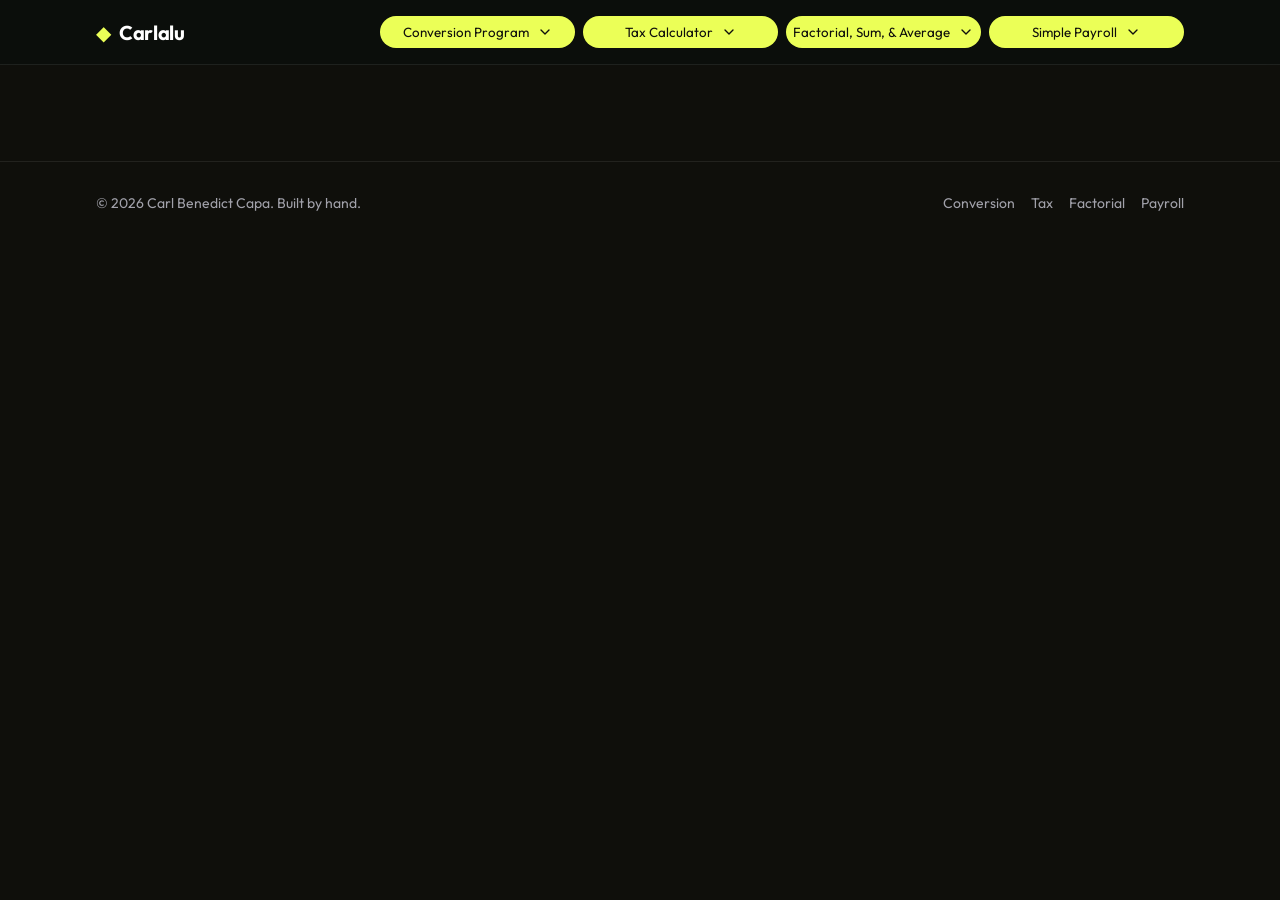
==== pages/conversion.html @ 029c688b "Added pages for different programs" ====
<!--THIS IS NOT VIBECODED-->

<!DOCTYPE html>
<html lang="en">

<head>
    <meta charset="UTF-8">
    <meta name="viewport" content="width=device-width, initial-scale=1.0">
    <meta name="description" content="A website for assignment submissions for CS1130">
    <title>Web Development Assignment</title>

    <link rel="preconnect" href="https://fonts.googleapis.com">
    <link rel="preconnect" href="https://fonts.gstatic.com" crossorigin>
    <link href="https://fonts.googleapis.com/css2?family=Outfit:wght@400;500;700&display=swap" rel="stylesheet">

    <link rel="stylesheet" href="../css/styles.css">
</head>

<body>
    <!-- HEADER AND NAV SECTION-->
    <header class="site-header">
        <div class="container header-inner">
            <a href="../index.html" class="brand" aria-label="Assignment ni Carlalu">
                <span class="brand-mark" aria-hidden="true">◆</span>
                <span>Carlalu</span>
            </a>
            <nav aria-label="Primary">
                <ul class="nav-list">
                    <li class="dropdown">
                        <button>Conversion Program <svg xmlns="http://www.w3.org/2000/svg" width="16" height="16"
                                viewBox="0 0 24 24" fill="none" stroke="currentColor" stroke-width="2"
                                stroke-linecap="round" stroke-linejoin="round" aria-hidden="true">
                                <polyline points="6 9 12 15 18 9"></polyline>
                            </svg>
                        </button>
                        <ul class="dropdown-menu">
                            <li><a href="conversion.html">Length Converter</a></li>
                            <li><a href="conversion.html">Temperature Converter</a></li>
                        </ul>
                    </li>

                    <li class="dropdown">
                        <button>Tax Calculator <svg xmlns="http://www.w3.org/2000/svg" width="16" height="16"
                                viewBox="0 0 24 24" fill="none" stroke="currentColor" stroke-width="2"
                                stroke-linecap="round" stroke-linejoin="round" aria-hidden="true">
                                <polyline points="6 9 12 15 18 9"></polyline>
                            </svg></button>
                        <ul class="dropdown-menu">
                            <li><a href="tax.html">Income Tax Calculator</a></li>
                        </ul>
                    </li>

                    <li class="dropdown">
                        <button>Factorial, Sum, & Average <svg xmlns="http://www.w3.org/2000/svg" width="16" height="16"
                                viewBox="0 0 24 24" fill="none" stroke="currentColor" stroke-width="2"
                                stroke-linecap="round" stroke-linejoin="round" aria-hidden="true">
                                <polyline points="6 9 12 15 18 9"></polyline>
                            </svg></button>
                        <ul class="dropdown-menu">
                            <li><a href="factorial.html">Factorial of N numbers</a></li>
                            <li><a href="factorial.html">Sum of N Numbers</a></li>
                            <li><a href="factorial.html">Average of N Numbers</a></li>
                        </ul>
                    </li>

                    <li class="dropdown">
                        <button>Simple Payroll <svg xmlns="http://www.w3.org/2000/svg" width="16" height="16"
                                viewBox="0 0 24 24" fill="none" stroke="currentColor" stroke-width="2"
                                stroke-linecap="round" stroke-linejoin="round" aria-hidden="true">
                                <polyline points="6 9 12 15 18 9"></polyline>
                            </svg></button>
                        <ul class="dropdown-menu">
                            <li><a href="payroll.html">Payroll Program</a></li>
                        </ul>
                    </li>
                </ul>
            </nav>
        </div>
    </header>

    <!--FOOTER PRE-->
    <footer class="site-footer">
        <div class="footer-inner">
            <p>&copy; 2026 Carl Benedict Capa. Built by hand.</p>
            <ul class="foot-list">
                <li><a href="conversion.html">Conversion</a></li>
                <li><a href="tax.html">Tax</a></li>
                <li><a href="factorial.html">Factorial</a></li>
                <li><a href="payroll.html">Payroll</a></li>
            </ul>
        </div>
    </footer>
</body>

</html>
---- css/styles.css ----
/*BASE*/

:root {
    /*SPACING*/
    --space-1: 0.25rem;
    --space-2: 0.5rem;
    --space-3: 0.75rem;
    --space-4: 1rem;
    --space-6: 1.5rem;
    --space-8: 2rem;
    --space-12: 3rem;
    --space-16: 4rem;
    --space-24: 6rem;

    /*TYPE*/
    --text-sm: 0.875rem;
    --text-base: 1rem;
    --text-lg: 1.25rem;
    --text-xl: 1.563rem;
    --text-2xl: 1.953rem;
    --text-3xl: 2.441rem;
    --text-4xl: 3.052rem;
    --text-5xl: 3.815rem;

    /*COLORS*/
    --color-bg: hsl(60, 15%, 5%);
    --color-bg-secondary: rgba(215, 222, 74, 0.1);
    --color-surface: hsla(0, 0%, 100%, 0.031);
    --color-surface-solid: hsl(240, 6%, 10%);
    --color-border: #ffffff14;

    /*TEXT COLORS*/
    --color-text-primary: hsl(0, 0%, 100%);
    --color-text-secondary: hsl(240, 5%, 65%);

    /*DOMINANT COLORS*/
    --color-accent: hsl(67, 100%, 67%);
    --color-accent-hover: hsl(58, 100%, 45%);
    --color-gray-hover: hsl(0, 0%, 25%);

    /*ADDITIONAL*/
    --container-max: 72rem;
    --container-pad: var(--space-6);
    --radius: 20px;
    --shadow: rgba(0, 0, 0, 0.075);
    --glow:  hsla(67, 100%, 67%, 0.207);
    --glow-2:  hsla(67, 100%, 67%, 0.504);

    /*FONT*/
    --font-sans: "Outfit", system-ui, -apple-system, sans-serif;
}

*,
*::before,
*::after {
    box-sizing: border-box;
}

html {
    scroll-behavior: smooth;
    scroll-padding-top: var(--space-16);
}

body {
    margin: 0;
    font-family: var(--font-sans);
    font-size: var(--type-base);
    background-color: var(--color-bg);
    color: var(--color-text-primary);
}

/*TYPOGRAPHY*/
h1,
h2,
h3 {
    line-height: 1.1;
    margin-block: 0 var(--space-4);
    font-weight: 700;
    letter-spacing: -0.03em;
}

h1 {
    font-size: clamp(2.5rem, 6vw, var(--text-5xl));
}

h2 {
    font-size: clamp(1.8rem, 4vw, var(--text-3xl));
}

h3 {
    font-size: var(--text-xl);
}

p {
    margin-block: 0 var(--space-4);
}

.highlight {
    color: var(--color-accent);
}

.eyebrow {
    display: inline-block;
    font-size: var(--text-sm);
    font-weight: 500;
    color: var(--color-accent);
    text-transform: uppercase;
    letter-spacing: 0.1em;
    margin-block: 0 var(--space-4);
    padding: var(--space-1) var(--space-3);
    border: 1px solid var(--color-accent);
    border-radius: 999px;
    background: var(--color-surface);
}

.lede {
    font-size: var(--text-lg);
    color: var(--color-text-secondary);
    margin-block: 0 var(--space-8);
    max-width: 36rem;
}

/*LAYOUT*/
.container {
    width: 100%;
    max-width: var(--container-max);
    margin-inline: auto;
    padding-inline: var(--container-pad);
    position: relative;
    z-index: 2;
}

/*GLOWS*/
.glow {
    position: absolute;
    border-radius: 50%;
    filter: blur(100px);
    opacity: 0.4;
    z-index: 0;
    pointer-events: none;
}

.glow-1 {
    top: -40%;
    right: -20%;
    width: 700px;
    height: 700px;
    background-color: var(--glow-2);
    opacity: 0.3;
}

.glow-2 {
    top: 40%;
    left: -10%;
    width: 300px;
    height: 300px;
    background-color: var(--glow-2);
    opacity: 0.5;
    
}

.glow-3 {
    bottom: 0;
    right: 20%;
    width: 500px;
    height: 500px;
    background-color: var(--glow-2);
    opacity: 0.25;
}

/*BUTTONS*/
.btn {
    display: inline-flex;
    align-items: center;
    justify-content: center;
    gap: var(--space-2);
    padding: var(--space-3) var(--space-6);
    min-height: 48px;
    border-radius: 999px;
    font: inherit;
    font-weight: 700;
    font-size: var(--text-base);
    text-decoration: none;
    cursor: pointer;
    border: none;
    transition: all 200ms ease-out;
}

.btn-primary {
    background: var(--color-accent);
    color: var(--color-bg);
    box-shadow: 0 10px 30px -5px var(--glow);
}

.btn-primary:hover {
    color: var(--color-text-primary);
    background: var(--color-accent-hover);
    transform: translateY(-2px);
    box-shadow: 0 10px 40px -5px var(--glow);
}

.btn-primary:active {
    transform: translateY(1px);
    box-shadow: 0 10px 30px -5px var(--glow);
}

/*HEADER AND NAVIGATION*/
.site-header {
    position: sticky;
    top: 0;
    z-index: 50;
    background: #0b0f0cb3;
    backdrop-filter: blur(8px);
    border-bottom: 1px solid var(--color-border);
}

.header-inner {
    display: flex;
    align-items: center;
    justify-content: space-between;
    padding-block: var(--space-4);
    gap: var(--space-4);
}

.brand {
    display: inline-flex;
    align-items: center;
    gap: var(--space-2);
    text-decoration: none;
    color: var(--color-text-primary);
    font-weight: 700;
    font-size: var(--text-lg);
    letter-spacing: -0.02rem;
}

.brand-mark {
    color: var(--color-accent);
    font-size: 1.25rem;
}

.nav-list {
    display: flex;
    gap: var(--space-2);
    list-style: none;
    padding: 0;
    margin: 0;
}

.dropdown {
    position: relative;
    z-index: 100;
}

.dropdown-menu {
    margin-top: -10px;
    top: 100%;
    left: 50%;
    transform: translateX(-50%);
    width: 100%;
    padding: var(--space-2);
    padding-top: var(--space-4);
    list-style: none;
    background: var(--color-surface-solid);
    border: 1px solid rgba(255, 255, 255, 0.08);
    border-top: none;
    border-radius: 0 0 20px 20px;
    box-shadow:
        0 1px 1px var(--shadow),
        0 2px 2px var(--shadow),
        0 4px 4px var(--shadow),
        0 8px 8px var(--shadow),
        0 16px 16px var(--shadow);
    transition: opacity 150ms ease-out, visibility 150ms ease-out;
    position: absolute;
    opacity: 0;
    visibility: hidden;
    text-align: center;
    z-index: 1;
}

.dropdown:hover .dropdown-menu {
    opacity: 1;
    visibility: visible;
}

.dropdown button {
    position: relative;
    display: flex;
    align-items: center;
    justify-content: center;
    gap: var(--space-2);
    width: 195px;
    padding-block: var(--space-2);
    border: none;
    border-radius: 20px;
    background: var(--color-accent);
    color: var(--color-bg);
    font-family: var(--font-sans);
    cursor: pointer;
    z-index: 2;
    transition: background-color 250ms ease, box-shadow 250ms ease, color 250ms ease;
}

.dropdown button:hover {
    color: var(--color-text-primary);
    background: var(--color-accent-hover);
    box-shadow: 0 10px 30px -5px var(--glow);
}

.dropdown button svg {
    transform: rotate();
}

.dropdown button:hover svg {
    transform: rotate(180deg);
    transition: transform 150ms ease-in-out;
}

.dropdown-menu a {
    font-size: var(--text-sm);
    list-style: none;
    display: block;
    padding: var(--space-2);
    color: var(--color-text-markdown); /* Note: This variable might be undefined in your root, you may want to change this to var(--color-text-secondary) */
    text-decoration: none;
}

.dropdown-menu a:hover {
    color: var(--color-accent-hover);
    background: var(--color-gray-hover);
    border-radius: 999px;
    transition: background-color 200ms ease-out, visibility 150ms ease-out;
}

/*HERO SECTION*/
.hero {
    padding-block: var(--space-24) var(--space-16);
    position: relative;
}

/*TOOLS*/
.programs {
    padding-block: var(--space-16);
    position: relative;
}

.section-header {
    margin-bottom: var(--space-12);
}

.section-header p {
    color: var(--color-text-secondary);
    font-size: var(--text-lg);
    margin: 0;
}

.card-grid {
    display: grid;
    grid-template-columns: repeat(auto-fit, minmax(15rem, 1fr));
    gap: var(--space-6);
    margin-bottom: var(--space-16);
}

.card {
    background: var(--color-surface);
    backdrop-filter: blur(20px);
    border: 1px solid var(--color-border);
    border-radius: 20px;
    padding: var(--space-8);
    transition: border-color 200ms ease-out, transform 200ms ease-out;
}

.card:hover {
    border-color: var(--color-accent-hover);
    transform: translateY(-4px);
    box-shadow: 0 10px 30px -5px var(--glow);
}

.card a {
    text-decoration: none;
    color: var(--color-text-primary);
    transition: color 150ms ease-out;
}

.card a:hover {
    color: var(--color-accent-hover);
}

.card h3 {
    margin-bottom: var(--space-3);
}

.card p {
    color: var(--color-text-secondary);
}

.card-icon {
    display: flex;
    align-items: center;
    justify-content: center;
    width: 48px;
    height: 48px;
    background: var(--color-bg-secondary);
    color: var(--color-accent);
    border-radius: 50%;
    margin-bottom: var(--space-6);
    transition: color 150ms ease-out;
}

.card-icon:hover {
    color: var(--color-accent-hover);
}

.sir-content {
    text-align: center;
}

.hover-word {
    display: inline-block;
    transition: transform 150ms ease-out, color 150ms ease-out, text-shadow 150ms ease-out;
    cursor: default;
    background-color: transparent;
}

.hover-word:hover {
    color: var(--color-accent);
    text-shadow: 0 0 15px var(--glow);
    transform: translateY(-4px);
}

/*FOOTER*/
.site-footer {
    padding-block: var(--space-8);
    font-size: var(--text-sm);
    color: var(--color-text-secondary);
    position: relative;
    border-top: 1px solid var(--color-border);
    position: relative;
    z-index: 2;
    margin-top: var(--space-24);
}

.site-footer p {
    margin: 0;
}

.footer-inner {
    display: flex;
    justify-content: space-between;
    align-items: center;
    flex-wrap: wrap;
    gap: var(--space-4);
    width: 100%;
    max-width: var(--container-max);
    margin-inline: auto;
    padding-inline: var(--container-pad);
}

.foot-list {
    display: flex;
    gap: var(--space-4);
    list-style: none;
    padding: 0;
    margin: 0;
}

.foot-list a {
    color: var(--color-text-secondary);
    text-decoration: none;
    transition: color 150ms ease-out;
}

.foot-list a:hover {
    color: var(--color-accent-hover);
    text-decoration: 1.5px underline;
    text-underline-offset: 3px;
}

/*MEDIA*/
@media (min-width: 48rem) {
    :root {
        --container-pad: var(--space-8);
    }

    .hero {
        padding-block: var(--space-24);
    }

    .contact-form {
        padding: var(--space-12);
    }
}
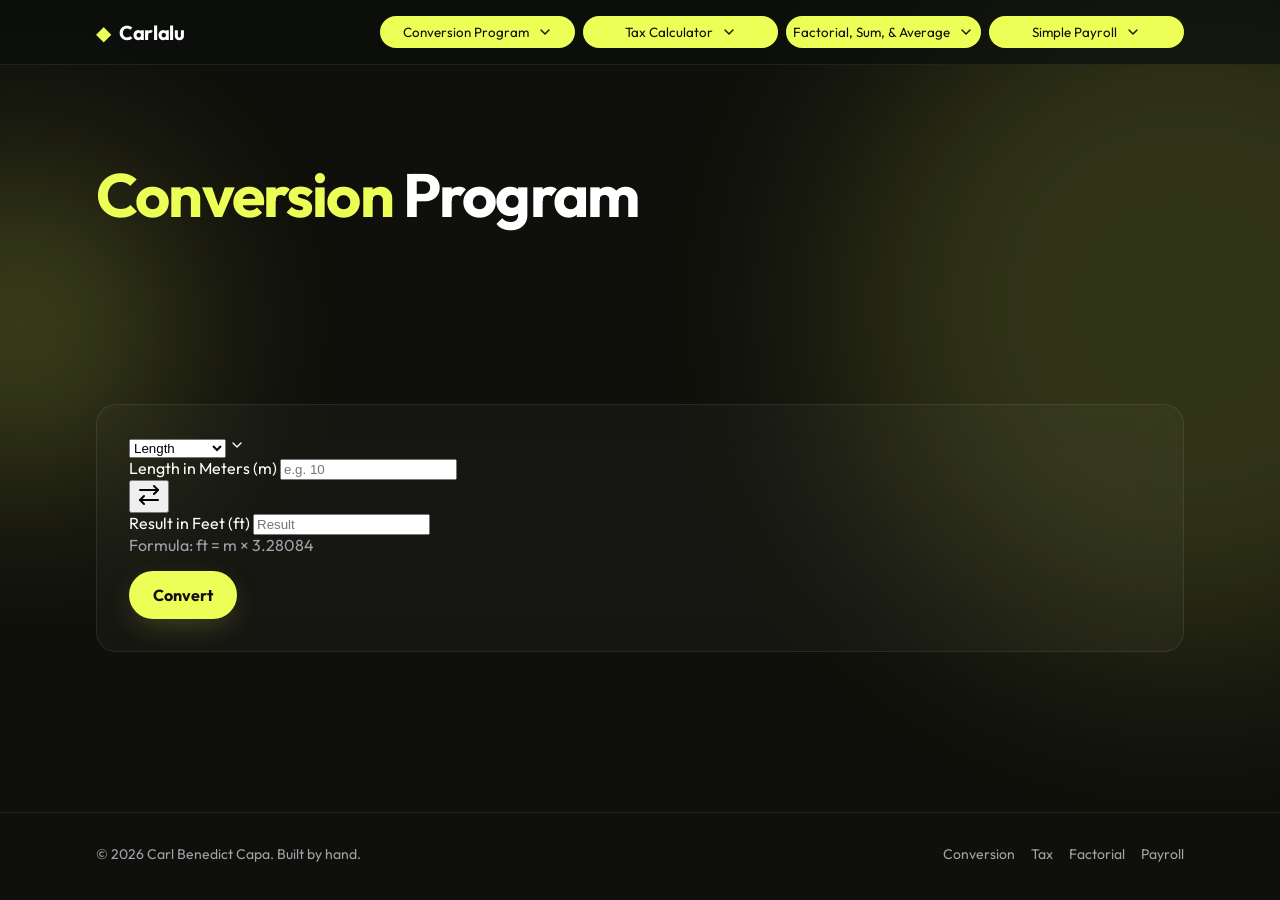
==== commit 3130a18a: "Add Conversion Page HTML" ====
--- a/pages/conversion.html
+++ b/pages/conversion.html
@@ -78,6 +78,75 @@
         </div>
     </header>
 
+    <main id="main">
+
+        <!--HERO SECTION-->
+        <section class="hero">
+            <!--ANG GLOW SA LIKOD-->
+            <div class="glow glow-1" aria-hidden="true"></div>
+            <div class="glow glow-2" aria-hidden="true"></div>
+
+            <div class="container hero-content">
+                <h1><span class="highlight">Conversion</span> Program</span></h1>
+            </div>
+        </section>
+
+        <section class="programs">
+            <div class="container"> 
+                <article class="card tool-card">
+                    <div class="tool-header">
+                        <div class="text-select-wrapper">
+                            <select id="conversion-type" class="title-select" aria-label="Select conversion type">
+                                <option value="length">Length</option>
+                                <option value="temperature">Temperature</option>
+                            </select>
+                            <svg xmlns="http://www.w3.org/2000/svg" width="16" height="16"
+                                viewBox="0 0 24 24" fill="none" stroke="currentColor" stroke-width="2"
+                                stroke-linecap="round" stroke-linejoin="round" aria-hidden="true">
+                                <polyline points="6 9 12 15 18 9"></polyline>
+                            </svg>
+                        </div>
+                    </div>
+
+                    <form id="conversion-form" class="tool-form">
+                        <!--INPUT 1-->
+                        <div class="field">
+                            <label for="input-value" id="label-from">Length in Meters (m)</label>
+                            <input type="number" id="input-value" placeholder="e.g. 10" required step="any">
+                        </div>
+
+                        <!--INVERSE-->
+                        <div class="swap-container">
+                            <button type="button" id="swap-btn" class="swap-btn" aria-label="Swap units">
+                                <svg xmlns="http://www.w3.org/2000/svg" width="24" height="24" viewBox="0 0 24 24"
+                                fill="none" stroke="currentColor" stroke-width="2" stroke-linecap="round"
+                                stroke-linejoin="round">
+                                <path d="M17 3l4 4-4 4"></path>
+                                <path d="M3 7h18"></path>
+                                <path d="M7 21l-4-4 4-4"></path>
+                                <path d="M21 17H3"></path>
+                            </svg>
+                            </button>
+                        </div>
+
+                        <!--INPUT 2 NGA READ ONLY-->
+                        <div class="field">
+                            <label for="output-value" id="label-to">Result in Feet (ft)</label>
+                            <input type="text" id="output-value" readonly class="result-input" placeholder="Result">
+                        </div>
+
+                        <!--ANG FORMULA-->
+                        <p class="formula" id="formula-display">Formula: ft = m × 3.28084</p>
+                  
+                        <!--CONVERT BTN-->
+                        <button type="submit" class="btn btn-primary btn-full">Convert</button>
+                    </form>
+
+                </article>
+            </div>
+        </section>
+    </main>
+    
     <!--FOOTER PRE-->
     <footer class="site-footer">
         <div class="footer-inner">
--- a/css/styles.css
+++ b/css/styles.css
@@ -428,6 +428,9 @@
     transform: translateY(-4px);
 }
 
+/*CONVERSION*/
+
+
 /*FOOTER*/
 .site-footer {
     padding-block: var(--space-8);
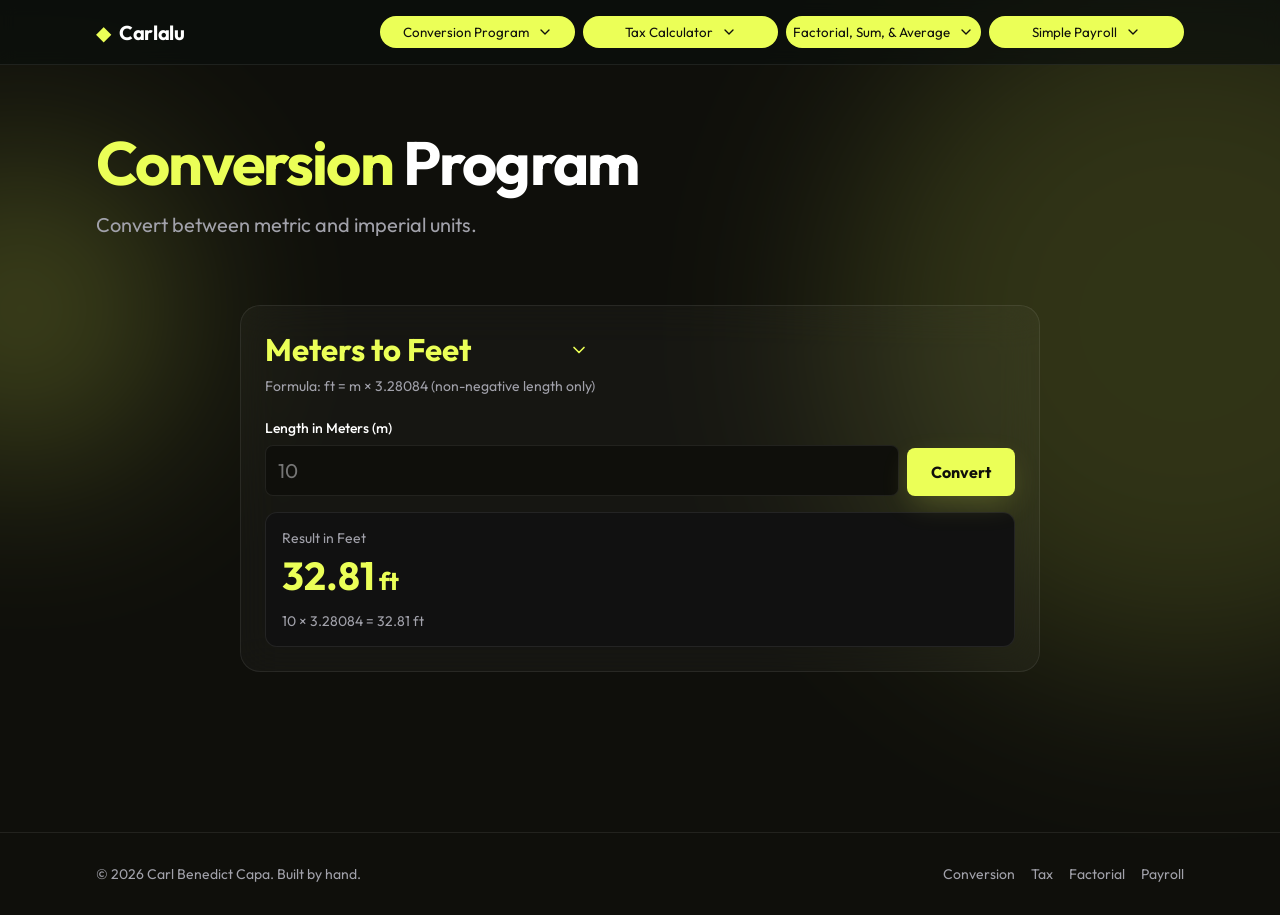
==== commit d642cd89: "Added CSS for Conversion Page" ====
--- a/pages/conversion.html
+++ b/pages/conversion.html
@@ -81,69 +81,53 @@
     <main id="main">
 
         <!--HERO SECTION-->
-        <section class="hero">
-            <!--ANG GLOW SA LIKOD-->
+       <section class="tool-header-section">
             <div class="glow glow-1" aria-hidden="true"></div>
             <div class="glow glow-2" aria-hidden="true"></div>
 
-            <div class="container hero-content">
-                <h1><span class="highlight">Conversion</span> Program</span></h1>
+            <div class="container">
+                <h1><span class="highlight">Conversion</span> Program</h1>
+                <p class="lede">Convert between metric and imperial units.</p>
             </div>
         </section>
 
         <section class="programs">
             <div class="container"> 
                 <article class="card tool-card">
-                    <div class="tool-header">
-                        <div class="text-select-wrapper">
+                    <!--HEADER -->
+                    <div class="card-header-area">
+                        <div class="title-select-wrapper">
                             <select id="conversion-type" class="title-select" aria-label="Select conversion type">
-                                <option value="length">Length</option>
-                                <option value="temperature">Temperature</option>
+                                <option value="length">Meters to Feet</option>
+                                <option value="temperature">Celsius to Fahrenheit</option>
                             </select>
-                            <svg xmlns="http://www.w3.org/2000/svg" width="16" height="16"
-                                viewBox="0 0 24 24" fill="none" stroke="currentColor" stroke-width="2"
-                                stroke-linecap="round" stroke-linejoin="round" aria-hidden="true">
+                            <svg class="title-arrow" xmlns="http://www.w3.org/2000/svg" width="20" height="20" viewBox="0 0 24 24" fill="none" stroke="currentColor" stroke-width="2" stroke-linecap="round" stroke-linejoin="round" aria-hidden="true">
                                 <polyline points="6 9 12 15 18 9"></polyline>
                             </svg>
                         </div>
+                        <p class="formula-text" id="formula-display">Formula: ft = m × 3.28084 (non-negative length only)</p>
                     </div>
 
-                    <form id="conversion-form" class="tool-form">
-                        <!--INPUT 1-->
-                        <div class="field">
-                            <label for="input-value" id="label-from">Length in Meters (m)</label>
-                            <input type="number" id="input-value" placeholder="e.g. 10" required step="any">
+                    <form id="conversion-form">
+                        <div class="input-group-wrapper">
+                            <div class="input-field">
+                                <label for="input-value" id="label-from">Length in Meters (m)</label>
+                                <input type="number" id="input-value" placeholder="10" required step="any">
+                            </div>
+                            <button type="submit" class="btn btn-primary convert-btn">Convert</button>
                         </div>
 
-                        <!--INVERSE-->
-                        <div class="swap-container">
-                            <button type="button" id="swap-btn" class="swap-btn" aria-label="Swap units">
-                                <svg xmlns="http://www.w3.org/2000/svg" width="24" height="24" viewBox="0 0 24 24"
-                                fill="none" stroke="currentColor" stroke-width="2" stroke-linecap="round"
-                                stroke-linejoin="round">
-                                <path d="M17 3l4 4-4 4"></path>
-                                <path d="M3 7h18"></path>
-                                <path d="M7 21l-4-4 4-4"></path>
-                                <path d="M21 17H3"></path>
-                            </svg>
-                            </button>
+                        <div class="result-box">
+                            <span class="result-label" id="label-to">Result in Feet</span>
+                            <div class="result-value-wrapper">
+                                <span class="result-number" id="output-value">32.81</span>
+                                <span class="result-unit" id="output-unit">ft</span>
+                            </div>
+                            <p class="result-math" id="math-display">10 × 3.28084 = 32.81 ft</p>
                         </div>
-
-                        <!--INPUT 2 NGA READ ONLY-->
-                        <div class="field">
-                            <label for="output-value" id="label-to">Result in Feet (ft)</label>
-                            <input type="text" id="output-value" readonly class="result-input" placeholder="Result">
-                        </div>
-
-                        <!--ANG FORMULA-->
-                        <p class="formula" id="formula-display">Formula: ft = m × 3.28084</p>
-                  
-                        <!--CONVERT BTN-->
-                        <button type="submit" class="btn btn-primary btn-full">Convert</button>
                     </form>
-
                 </article>
-            </div>
+            </div>  
         </section>
     </main>
     
--- a/css/styles.css
+++ b/css/styles.css
@@ -321,7 +321,7 @@
     list-style: none;
     display: block;
     padding: var(--space-2);
-    color: var(--color-text-markdown); /* Note: This variable might be undefined in your root, you may want to change this to var(--color-text-secondary) */
+    color: var(--color-text-secondary); 
     text-decoration: none;
 }
 
@@ -334,14 +334,15 @@
 
 /*HERO SECTION*/
 .hero {
-    padding-block: var(--space-24) var(--space-16);
+    padding-block: var(--space-24) var(--space-4);
     position: relative;
 }
 
 /*TOOLS*/
 .programs {
-    padding-block: var(--space-16);
-    position: relative;
+    padding-block: var(--space-1) var(--space-16);
+    position: relative;
+    background: transparent;
 }
 
 .section-header {
@@ -428,8 +429,160 @@
     transform: translateY(-4px);
 }
 
-/*CONVERSION*/
-
+/*TOOLS*/
+
+.tool-header-section {
+    padding-block: var(--space-16) var(--space-8); 
+    position: relative; 
+}
+
+.tool-header-section .container {
+    position: relative;
+    z-index: 2;
+}
+
+.tool-card {
+    max-width: 50rem;
+    margin-inline: auto;
+    padding: var(--space-6);
+    background: var(--color-surface);
+    border: 1px solid var(--color-border);
+    border-radius: var(--radius);
+}
+
+.card-header-area {
+    margin-bottom: var(--space-6);
+}
+
+.title-select-wrapper {
+    position: relative;
+    display: inline-flex;
+    align-items: center;
+    cursor: pointer;
+    margin-bottom: var(--space-2);
+}
+
+.title-select {
+    appearance: none;
+    -webkit-appearance: none;
+    background: transparent;
+    border: none;
+    color: var(--color-accent);
+    font-family: var(--font-sans);
+    font-size: var(--text-2xl);
+    font-weight: 700;
+    cursor: pointer;
+    padding-right: var(--space-6);
+    outline: none;
+    transition: color 150ms ease-out;
+}
+
+.title-arrow {
+    position: absolute;
+    right: 0;
+    pointer-events: none;
+    color: var(--color-accent);
+    transition: transform 200ms ease, color 200ms ease;
+}
+
+.title-select-wrapper:hover .title-select {
+    color: var(--color-accent-hover);
+    text-shadow: 0 0 15px var(--glow);
+}
+
+.title-select-wrapper:hover .title-arrow {
+    color: var(--color-accent-hover);
+    transform: rotate(180deg);
+}
+
+.formula-text {
+    font-size: var(--text-sm);
+    color: var(--color-text-secondary);
+    margin: 0;
+}
+
+.input-group-wrapper {
+    display: flex;
+    align-items: flex-end;
+    gap: var(--space-2);
+    margin-bottom: var(--space-4);
+}
+
+.input-field {
+    flex-grow: 1;
+    display: flex;
+    flex-direction: column;
+    gap: var(--space-2);
+}
+
+.input-field label {
+    font-size: var(--text-sm);
+    color: var(--color-text-primary);
+    font-weight: 500;
+}
+
+.input-field input {
+    width: 100%;
+    padding: var(--space-3);
+    background: var(--color-bg);
+    border: 1px solid var(--color-border);
+    border-radius: 8px;
+    color: var(--color-text-primary);
+    font-family: var(--font-sans);
+    font-size: var(--text-lg);
+}
+
+.input-field input:focus {
+    outline: none;
+    border-color: var(--color-accent);
+    box-shadow: 0 10px 30px -5px var(--glow);
+}
+
+.convert-btn {
+    padding-inline: var(--space-6);
+    height: 48px; 
+    border-radius: 8px;
+}
+
+.result-box {
+    background: #111111;
+    border: 1px solid var(--color-border);
+    border-radius: 12px;
+    padding: var(--space-4);
+    display: flex;
+    flex-direction: column;
+    gap: var(--space-1);
+}
+
+.result-label {
+    font-size: var(--text-sm);
+    color: var(--color-text-secondary);
+}
+
+.result-value-wrapper {
+    display: flex;
+    align-items: baseline;
+    gap: var(--space-1);
+}
+
+.result-number {
+    font-size: var(--text-3xl);
+    font-weight: 700;
+    color: var(--color-accent);
+}
+
+.result-unit {
+    font-size: var(--text-xl);
+    font-weight: 700;
+    color: var(--color-accent);
+}
+
+.result-math {
+    font-size: var(--text-sm);
+    color: var(--color-text-secondary);
+    margin: 0;
+    margin-top: var(--space-2);
+}
 
 /*FOOTER*/
 .site-footer {
@@ -486,7 +639,7 @@
     }
 
     .hero {
-        padding-block: var(--space-24);
+        padding-block: var(--space-24) ;
     }
 
     .contact-form {
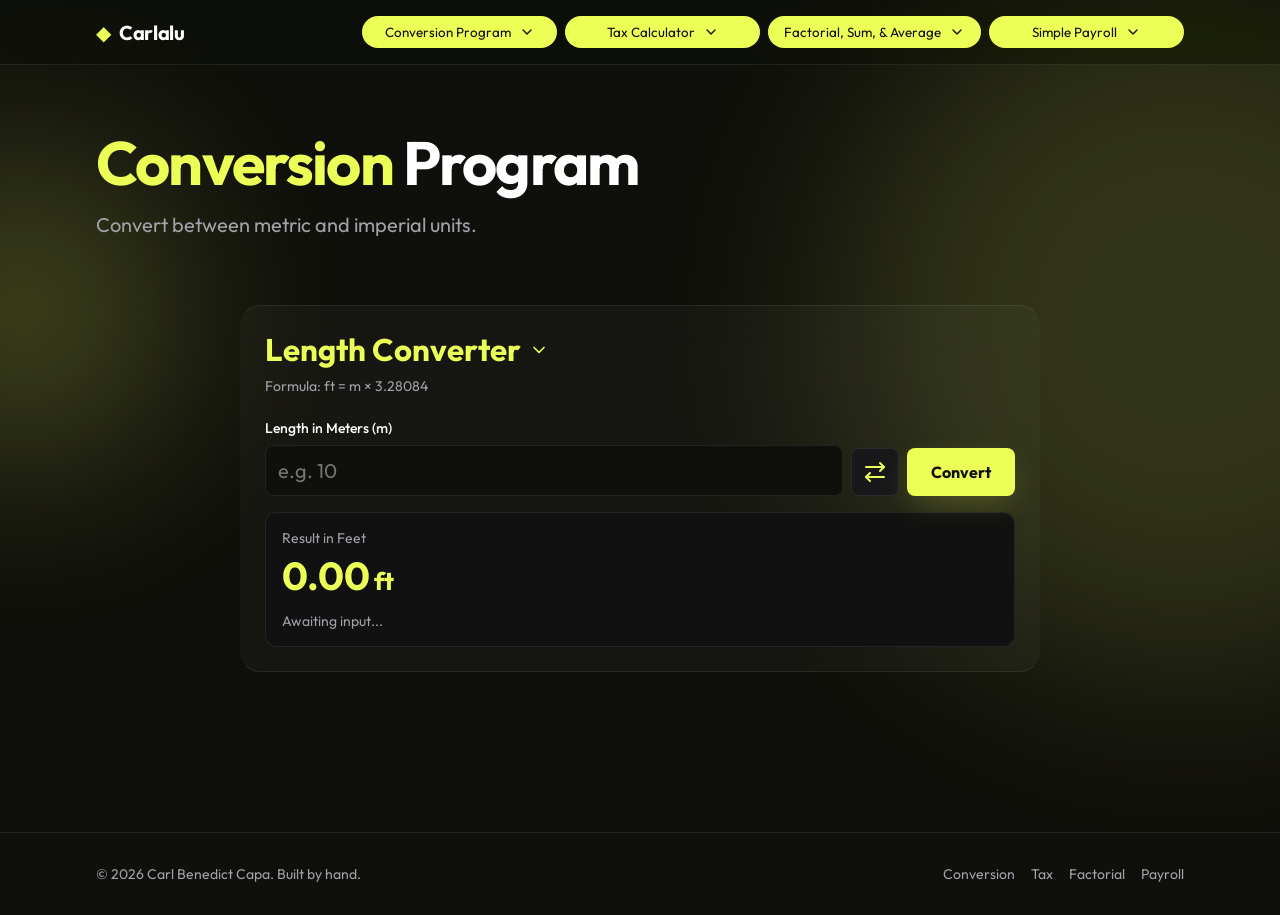
==== commit 0f2325bf: "Added HTML for Tax Program" ====
--- a/pages/conversion.html
+++ b/pages/conversion.html
@@ -94,17 +94,25 @@
         <section class="programs">
             <div class="container"> 
                 <article class="card tool-card">
-                    <!--HEADER -->
                     <div class="card-header-area">
-                        <div class="title-select-wrapper">
-                            <select id="conversion-type" class="title-select" aria-label="Select conversion type">
-                                <option value="length">Meters to Feet</option>
-                                <option value="temperature">Celsius to Fahrenheit</option>
-                            </select>
-                            <svg class="title-arrow" xmlns="http://www.w3.org/2000/svg" width="20" height="20" viewBox="0 0 24 24" fill="none" stroke="currentColor" stroke-width="2" stroke-linecap="round" stroke-linejoin="round" aria-hidden="true">
-                                <polyline points="6 9 12 15 18 9"></polyline>
-                            </svg>
+                        <div class="custom-select-wrapper" id="custom-dropdown">
+                            <button type="button" class="title-select" id="dropdown-trigger" aria-expanded="false" aria-haspopup="listbox">
+                                <span id="selected-text">Length Converter</span>
+                                <svg class="title-arrow" xmlns="http://www.w3.org/2000/svg" width="20" height="20" viewBox="0 0 24 24" fill="none" stroke="currentColor" stroke-width="2" stroke-linecap="round" stroke-linejoin="round" aria-hidden="true">
+                                    <polyline points="6 9 12 15 18 9"></polyline>
+                                </svg>
+                            </button>
+
+                            <ul class="custom-menu" role="listbox" id="dropdown-menu">
+                                <li role="option">
+                                    <button type="button" class="menu-option" data-value="length">Length Converter</button>
+                                </li>
+                                <li role="option">
+                                    <button type="button" class="menu-option" data-value="temperature">Temperature Converter</button>
+                                </li>
+                            </ul>
                         </div>
+                        
                         <p class="formula-text" id="formula-display">Formula: ft = m × 3.28084 (non-negative length only)</p>
                     </div>
 
@@ -112,8 +120,18 @@
                         <div class="input-group-wrapper">
                             <div class="input-field">
                                 <label for="input-value" id="label-from">Length in Meters (m)</label>
-                                <input type="number" id="input-value" placeholder="10" required step="any">
+                                <input type="number" id="input-value" placeholder="e.g. 10" required step="any">
                             </div>
+                            <button type="button" id="inverse-btn" class="btn inverse-btn" aria-label="Inverse Conversion">
+                                <svg xmlns="http://www.w3.org/2000/svg" width="24" height="24" viewBox="0 0 24 24"
+                                fill="none" stroke="currentColor" stroke-width="2" stroke-linecap="round"
+                                stroke-linejoin="round">
+                                <path d="M17 3l4 4-4 4"></path>
+                                <path d="M3 7h18"></path>
+                                <path d="M7 21l-4-4 4-4"></path>
+                                <path d="M21 17H3"></path>
+                            </svg>
+                            </button>
                             <button type="submit" class="btn btn-primary convert-btn">Convert</button>
                         </div>
 
@@ -143,6 +161,7 @@
             </ul>
         </div>
     </footer>
+    <script src="../js/main.js" defer></script>
 </body>
 
 </html>
--- a/css/styles.css
+++ b/css/styles.css
@@ -56,6 +56,11 @@
     box-sizing: border-box;
 }
 
+html, body {
+    overflow-x: clip;
+    max-width: 100%;
+}
+
 html {
     scroll-behavior: smooth;
     scroll-padding-top: var(--space-16);
@@ -67,6 +72,11 @@
     font-size: var(--type-base);
     background-color: var(--color-bg);
     color: var(--color-text-primary);
+}
+
+.hero, 
+.tool-header-section {
+    position: relative;
 }
 
 /*TYPOGRAPHY*/
@@ -130,6 +140,17 @@
     z-index: 2;
 }
 
+input[type="number"]::-webkit-outer-spin-button,
+input[type="number"]::-webkit-inner-spin-button {
+    -webkit-appearance: none;
+    margin: 0;
+}
+
+input[type="number"] {
+    -moz-appearance: textfield;
+    appearance: textfield;
+}
+
 /*GLOWS*/
 .glow {
     position: absolute;
@@ -156,7 +177,6 @@
     height: 300px;
     background-color: var(--glow-2);
     opacity: 0.5;
-    
 }
 
 .glow-3 {
@@ -193,7 +213,7 @@
 }
 
 .btn-primary:hover {
-    color: var(--color-text-primary);
+    color: var(--color-bg);
     background: var(--color-accent-hover);
     transform: translateY(-2px);
     box-shadow: 0 10px 40px -5px var(--glow);
@@ -202,16 +222,21 @@
 .btn-primary:active {
     transform: translateY(1px);
     box-shadow: 0 10px 30px -5px var(--glow);
+    color: var(--color-text-primary);
+
 }
 
 /*HEADER AND NAVIGATION*/
 .site-header {
+    width: 100%;
     position: sticky;
     top: 0;
     z-index: 50;
-    background: #0b0f0cb3;
-    backdrop-filter: blur(8px);
+    background: hsla(165, 15%, 5%, 0.405);
+    backdrop-filter: blur(12px) saturate(180%);
+    -webkit-backdrop-filter: blur(12px) saturate(180%);
     border-bottom: 1px solid var(--color-border);
+    box-shadow: var(--shadow);
 }
 
 .header-inner {
@@ -261,8 +286,8 @@
     padding-top: var(--space-4);
     list-style: none;
     background: var(--color-surface-solid);
-    border: 1px solid rgba(255, 255, 255, 0.08);
-    border-top: none;
+    border-top: 1px solid var(--color-border);
+    border-bottom: 1px solid var(--color-border);
     border-radius: 0 0 20px 20px;
     box-shadow:
         0 1px 1px var(--shadow),
@@ -283,13 +308,20 @@
     visibility: visible;
 }
 
+.dropdown:hover,
+.dropdown:focus-within {
+    z-index: 101; 
+}
+
 .dropdown button {
     position: relative;
     display: flex;
     align-items: center;
     justify-content: center;
     gap: var(--space-2);
-    width: 195px;
+    min-width: 195px; 
+    width: auto;
+    padding-inline: var(--space-4); 
     padding-block: var(--space-2);
     border: none;
     border-radius: 20px;
@@ -308,7 +340,7 @@
 }
 
 .dropdown button svg {
-    transform: rotate();
+    transform: rotate(0);
 }
 
 .dropdown button:hover svg {
@@ -334,7 +366,7 @@
 
 /*HERO SECTION*/
 .hero {
-    padding-block: var(--space-24) var(--space-4);
+    padding-block: var(--space-24);
     position: relative;
 }
 
@@ -365,13 +397,17 @@
 .card {
     background: var(--color-surface);
     backdrop-filter: blur(20px);
-    border: 1px solid var(--color-border);
     border-radius: 20px;
     padding: var(--space-8);
-    transition: border-color 200ms ease-out, transform 200ms ease-out;
+    transition: transform 200ms ease-out;
+    border: 1px solid transparent; 
+    border-top-color: var(--color-border);
+    border-bottom-color: var(--color-border);
+
 }
 
 .card:hover {
+    border: 1px solid var(--color-accent-hover);
     border-color: var(--color-accent-hover);
     transform: translateY(-4px);
     box-shadow: 0 10px 30px -5px var(--glow);
@@ -430,7 +466,6 @@
 }
 
 /*TOOLS*/
-
 .tool-header-section {
     padding-block: var(--space-16) var(--space-8); 
     position: relative; 
@@ -446,7 +481,8 @@
     margin-inline: auto;
     padding: var(--space-6);
     background: var(--color-surface);
-    border: 1px solid var(--color-border);
+    border-top: 1px solid var(--color-border);
+    border-bottom: 1px solid var(--color-border);
     border-radius: var(--radius);
 }
 
@@ -454,17 +490,16 @@
     margin-bottom: var(--space-6);
 }
 
-.title-select-wrapper {
-    position: relative;
-    display: inline-flex;
+.custom-select-wrapper {
+    position: relative;
+    display: inline-block;
+    margin-bottom: var(--space-2);
+}
+
+.title-select {
+    display: flex;
     align-items: center;
-    cursor: pointer;
-    margin-bottom: var(--space-2);
-}
-
-.title-select {
-    appearance: none;
-    -webkit-appearance: none;
+    gap: var(--space-2);
     background: transparent;
     border: none;
     color: var(--color-accent);
@@ -472,27 +507,74 @@
     font-size: var(--text-2xl);
     font-weight: 700;
     cursor: pointer;
-    padding-right: var(--space-6);
     outline: none;
+    padding: 0;
     transition: color 150ms ease-out;
 }
 
 .title-arrow {
-    position: absolute;
-    right: 0;
-    pointer-events: none;
     color: var(--color-accent);
     transition: transform 200ms ease, color 200ms ease;
 }
 
-.title-select-wrapper:hover .title-select {
+.title-select:hover {
     color: var(--color-accent-hover);
     text-shadow: 0 0 15px var(--glow);
 }
 
-.title-select-wrapper:hover .title-arrow {
+.title-select:hover .title-arrow {
     color: var(--color-accent-hover);
+    text-shadow: 0 0 15px var(--glow);
+}
+
+.custom-select-wrapper.is-open .title-arrow {
     transform: rotate(180deg);
+    color: var(--color-accent-hover);
+}
+
+.custom-menu {
+    position: absolute;
+    top: 100%;
+    left: 0;
+    margin-top: var(--space-2);
+    background: var(--color-surface-solid);
+    border: 1px solid var(--color-border);
+    border-radius: 8px;
+    padding: var(--space-2);
+    list-style: none;
+    min-width: 220px;
+    box-shadow: 0 10px 30px rgba(0, 0, 0, 0.5);
+    z-index: 10;
+    
+    opacity: 0;
+    visibility: hidden;
+    transform: translateY(-10px);
+    transition: all 200ms ease;
+}
+
+.custom-select-wrapper.is-open .custom-menu {
+    opacity: 1;
+    visibility: visible;
+    transform: translateY(0);
+}
+
+.menu-option {
+    width: 100%;
+    text-align: left;
+    background: transparent;
+    border: none;
+    color: var(--color-text-secondary);
+    padding: var(--space-2) var(--space-3);
+    border-radius: 6px;
+    cursor: pointer;
+    font-family: var(--font-sans);
+    font-size: var(--text-base);
+    transition: background-color 150ms ease, color 150ms ease;
+}
+
+.menu-option:hover {
+    background: var(--color-gray-hover);
+    color: var(--color-accent);
 }
 
 .formula-text {
@@ -544,6 +626,32 @@
     border-radius: 8px;
 }
 
+.inverse-btn {
+    background: var(--color-surface-solid);
+    border: 1px solid var(--color-border);
+    color: var(--color-accent);
+    width: 48px;
+    height: 48px;
+    border-radius: 8px;
+    display: flex;
+    align-items: center;
+    justify-content: center;
+    cursor: pointer;
+    padding: 0;
+    transition: all 200ms ease;
+}
+
+.inverse-btn:hover {
+    background: var(--color-accent);
+    color: var(--color-bg);
+}
+
+.inverse-btn:active {
+    box-shadow: 0 10px 30px -5px var(--glow);
+    background-color: var(--color-accent-hover);
+    color: var(--color-text-primary);
+}
+
 .result-box {
     background: #111111;
     border: 1px solid var(--color-border);
@@ -584,6 +692,7 @@
     margin-top: var(--space-2);
 }
 
+
 /*FOOTER*/
 .site-footer {
     padding-block: var(--space-8);
@@ -591,7 +700,6 @@
     color: var(--color-text-secondary);
     position: relative;
     border-top: 1px solid var(--color-border);
-    position: relative;
     z-index: 2;
     margin-top: var(--space-24);
 }
@@ -645,4 +753,17 @@
     .contact-form {
         padding: var(--space-12);
     }
+}
+
+@media (max-width: 75rem) {
+    .header-inner {
+        flex-wrap: wrap; /* Allows the nav to drop below the logo */
+        justify-content: center; /* Centers everything when stacked */
+        gap: var(--space-4);
+    }
+
+    .nav-list {
+        flex-wrap: wrap; /* Allows the buttons to wrap onto new lines */
+        justify-content: center;
+    }
 }
